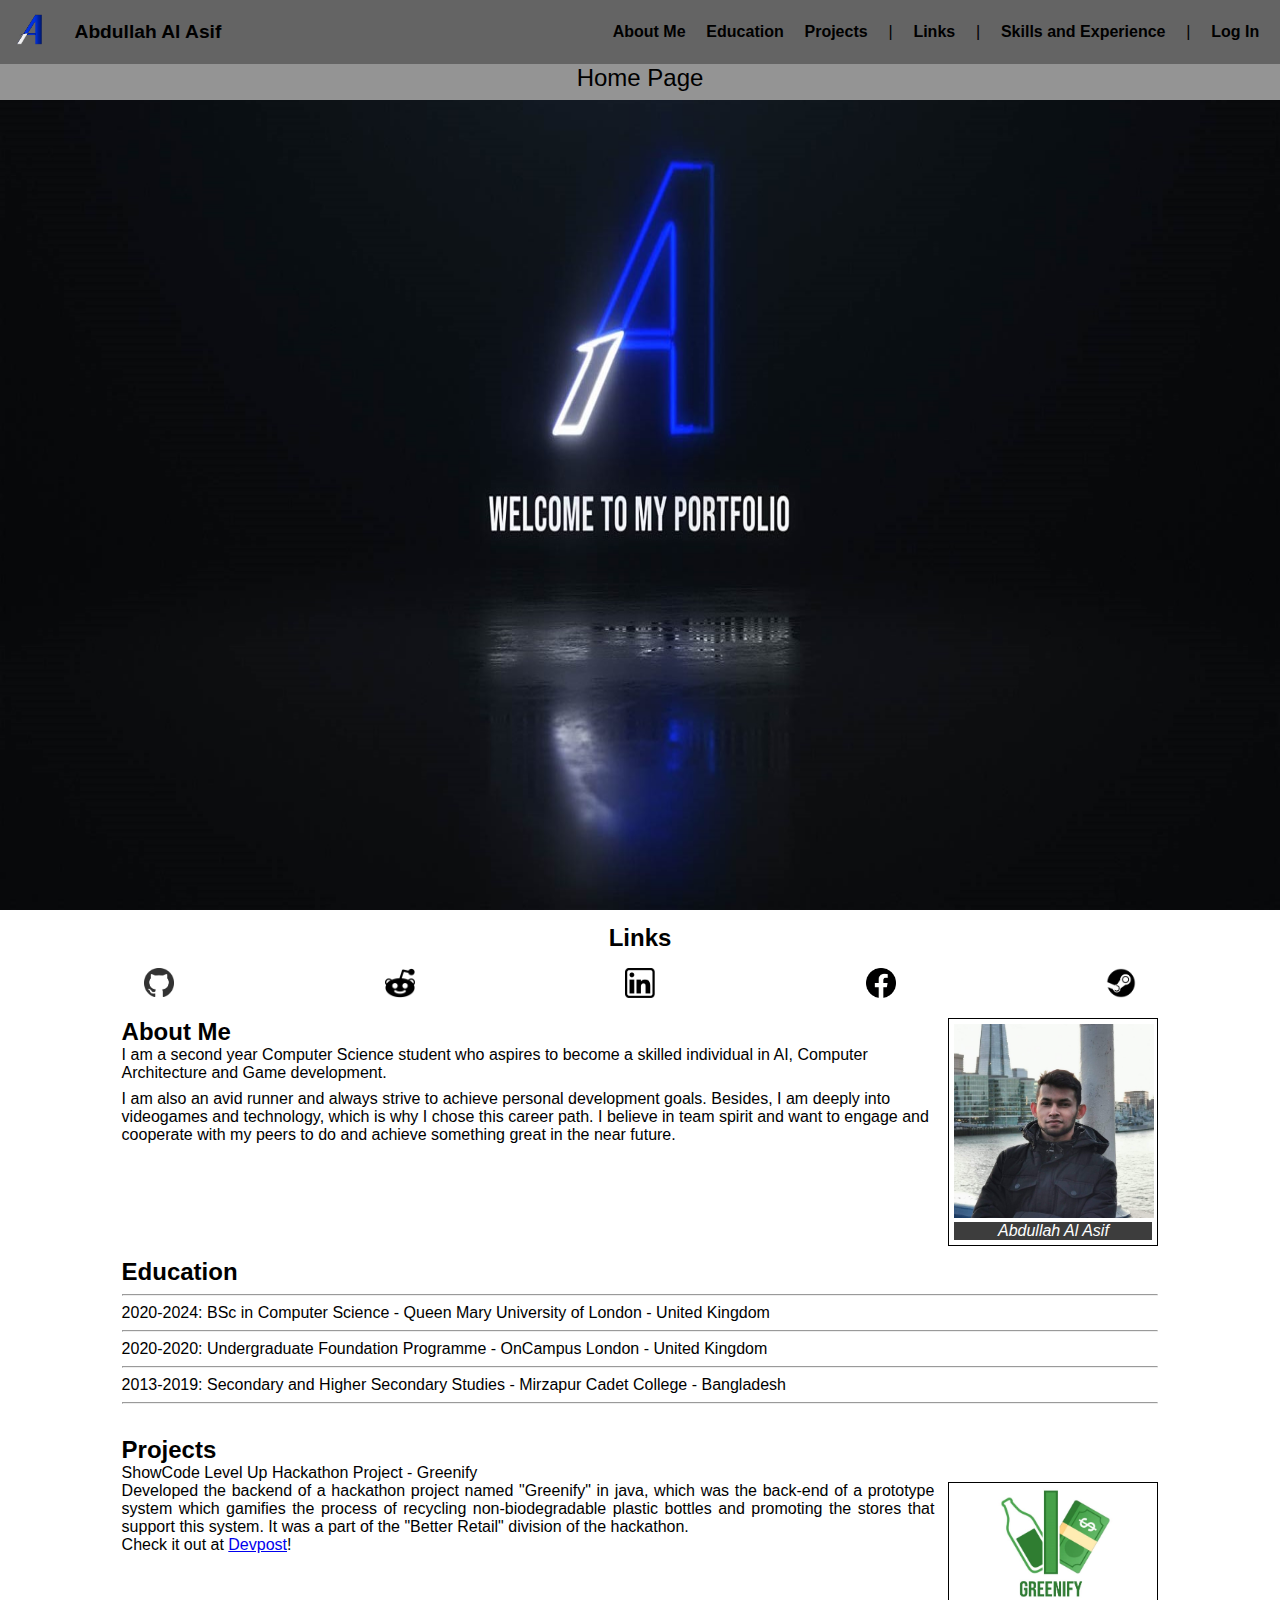
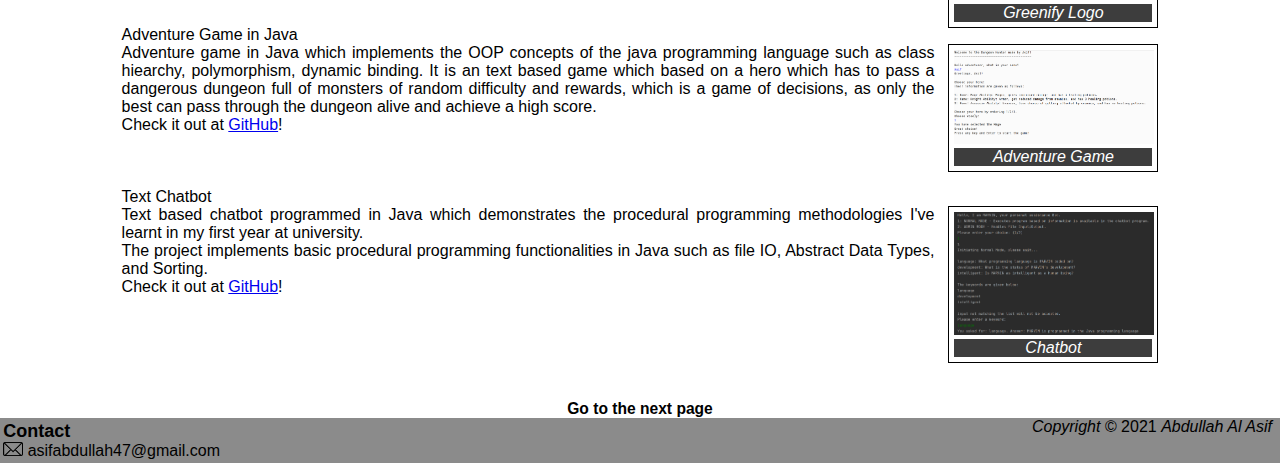
==== index.html @ cb3405a6 "Initial Commit" ====
<!-- TOTAL 8 UNIQUE SEMANTIC ELEMENTS USED. aside is used here and section is used in second page. Others are the same -->
<!-- 7 semantic elements used in this page including header, nav, aside, figure, figcaption, article, footer-->

<!DOCTYPE html>
<html lang="en">
<head>
    <title>Asif's Portfolio: Home Page</title>
    <meta charset="utf-8">
    <meta name="author" content="Abdullah Al Asif">
    <meta name="viewport" content="width=device-width, initial-scale=1.0"> 
    <!-- homepage or index.html and secondpage share the same css files -->
    <link rel="stylesheet" type="text/css" href="css/reset.css"> 
    <link rel="stylesheet" type="text/css" href="css/mainpages.css">
</head>
<body>
    <!-- ============ NAVBAR ============ -->

    <header>    <!--Use of header-->
        <nav>   <!--Use of nav-->   
            <ul class="navList">
                <li class="navItem"><img src="img/A14_Logo.png"></li>
                <li class="navItem"><a href="index.html" target="_self">Abdullah Al Asif</a></li>
                <li class="navItem"><a href="#aboutMe">About Me</a></li>
                <li class="navItem"><a href="#education">Education</a></li>
                <li class="navItem"><a href="#projects">Projects</a></li>
                <li class="navItem">|</li>
                <li class="navItem"><a href="#links">Links</a></li>
                <li class="navItem">|</li>
                <li class="navItem"><a href="secondpage.html">Skills and Experience</a></li>
                <!-- <li class="navItem"><a href="addpost.html">Blog</a></li> -->
                <li class="navItem">|</li>
                <li class="navItem"><a href="login.html">Log In</a></li>
            </ul>
        </nav>
    </header>

    <!-- ============ TOP BANNER ============ -->

    <article id="topBanner">Home Page</article>  <!--Use of article-->

    <!-- ============ FRONT WALLPAPER ============ -->

    <article id="frontWallpaper">
        <figure><img src="img/wallpaper.jpg"></figure>  <!--Use of figure-->
    </article>

    <!-- ============ LINKS ============ -->

    <article id="links">   
        <header>Links</header>
        <ol>
            <li><a href="https://github.com/Asif2714" target="_blank"><img src="img/github.png" width="30px"></a></li>
            <li><a href="https://www.reddit.com/user/A14Inc" target="_blank"><img src="img/reddit.png" width="30px"></a></li>
            <li><a href="https://www.linkedin.com/in/abdullahalasif2714/" target="_blank"><img src="img/linkedin.png" width="30px"></a></li>
            <li><a href="https://www.facebook.com/abdullahal.asif.79/" target="_blank"><img src="img/facebook.png" width="30px"></a></li>
            <li><a href="https://steamcommunity.com/id/a14inc/" target="_blank"><img src="img/steam.png" width="30px"></a></li>
        </ol>
    </article>

    <!-- ============ ABOUT ME ============ -->

    <article id="aboutMe">
        <aside> <!--Use of aside-->
            <figure>
                <img src="img/Asif's Photo.JPG" width="200px">
                <figcaption>Abdullah Al Asif</figcaption>   <!--Use of figcaption-->
            </figure>
        </aside>
        
        <h1>About Me</h1>
        <p>I am a second year Computer Science student who aspires to become a skilled individual in AI, Computer Architecture and Game development. </p>
        <p>I am also an avid runner and always strive to achieve personal development goals. Besides, I am deeply into videogames and technology, which is why I chose this career path. I believe in team spirit and want to engage and cooperate with my peers to do and achieve something great in the near future.</p>
    </article>

    <!-- ============ EDUCATION ============ -->

    <article id="education">
       <h1>Education</h1> 
       <hr>
       <p><b>2020-2024:</b> BSc in Computer Science - Queen Mary University of London - United Kingdom</p>
       <hr>
       <p><b>2020-2020:</b> Undergraduate Foundation Programme - OnCampus London - United Kingdom</p>
       <hr>
       <p><b>2013-2019:</b> Secondary and Higher Secondary Studies - Mirzapur Cadet College - Bangladesh</p>
       <hr>
    </article>

    <!-- ============ PROJECTS ============ -->
    
    <article id="projects">
        <h1>Projects</h1>

        <p>
            <b>ShowCode Level Up Hackathon Project - Greenify</b><br>
            <aside> 
                <figure>
                    <a href="img/greenify.jpg"><img src="img/greenify.jpg" width="200px"></a>
                    <figcaption>Greenify Logo</figcaption>   <!--Use of figcaption-->
                </figure>
            </aside>
            
            
            <p>
                Developed the backend of a hackathon project named "Greenify" in java, which was the back-end of a prototype system which gamifies the process of
                recycling non-biodegradable plastic bottles and promoting the stores that support this system. It was a part of the "Better Retail" division of the hackathon. <br>
                Check it out at <a href="https://devpost.com/software/greenify-szew2v">Devpost</a>! 
            </p>
        </p>

        <br>
        <br>
        <br>
        <br>

        <p>
            <b>Adventure Game in Java</b><br>
            <aside> 
                <figure>
                    <a href="img/textGame.png"><img src="img/textGame.png" width="200px"></a>
                    <figcaption>Adventure Game</figcaption>   <!--Use of figcaption-->
                </figure>
            </aside>
            
            
            <p>
                Adventure game in Java which implements the OOP concepts of the java programming language
                such as class hiearchy, polymorphism, dynamic binding. It is an text based game which based on a hero which has to pass a dangerous dungeon full of monsters of random difficulty
                and rewards, which is a game of decisions, as only the best can pass through the dungeon alive and achieve a high score. <br>
                Check it out at <a href="https://github.com/Asif2714/game-DungeonHunter">GitHub</a>!
            </p>
        </p>
        <br>
        <br>
        <br>
        <p>
            <b>Text Chatbot</b><br>
            <aside> 
                <figure>
                    <a href="img/marvin.png"><img src="img/marvin.png" width="200px"></a>
                    <figcaption>Chatbot</figcaption>   
                </figure>
            </aside>
            <p>
                Text based chatbot programmed in Java which demonstrates the procedural programming methodologies I've learnt in my first year at university. <br>
                The project implements basic procedural programming functionalities in Java such as file IO, Abstract Data Types, and Sorting.<br>
                Check it out at <a href="https://github.com/Asif2714/chatbot-Marvin">GitHub</a>!
            </p>
        </p>
        <br>
        <br>
        <br>
        <br>
    </article>

    <!-- ============ GO TO NEXT PAGE ============ -->

    <article id="gotoOther">
        <h2><a href="secondpage.html">Go to the next page</a></h2>
    </article>

    <!-- ============ FOOTER ============ -->

    <footer class="footerContainer"> <!--Use of footer-->
        <p id="copyRight">
            <i>Copyright &copy; </i> 2021 <i>Abdullah Al Asif</i>
        </p>
        <section id="footerContact">
            <p>Contact</p>
            <img src="img/email.png" width="20px">
            asifabdullah47@gmail.com
        </section>
    </footer>
</body>
</html>
---- css/mainpages.css ----
/* TOTAL 36 STYLE RULES */


/* STYLES FOR ALL PAGES */
/* Styles applicable for the whole webpages */
body{
    font-family: -apple-system, BlinkMacSystemFont, 'Segoe UI', Roboto, Oxygen, Ubuntu, Cantarell, 'Open Sans', 'Helvetica Neue', sans-serif;
}
h1{
    font-weight: 600;
    font-size: x-large;
}
h2{
    font-weight: 600;
    font-size: larger;
}
/* END of styles for whole webpage */


/* Styles for navbar at the top */
.navList{
    background-color: rgb(100, 100, 100);
    margin: 0;
    display: flex;
    justify-content: flex-end;
    align-items: center;
    height: 4em;
}

.navItem{
    margin-right: 1.3em;
}

.navItem a{
    text-decoration: none;
    color: black;
    font-weight: 600;
}


.navItem a:hover{
    color: rgb(0, 160, 209);
    transition: all 250ms ease-in;
}

.navItem:first-child{
    margin-left: 0.5em;
    margin-right: none;
    font-size:larger;
    vertical-align:middle;
}

.navItem:nth-child(2){
    margin-left: none;
    margin-right:auto;
    font-weight: 600;
    font-size: larger;
}

.navItem:first-child img{
    width: 40px;
}

.navItem:first-child b{
    margin-bottom: 1em;
    vertical-align: middle;
}
/* END of styles for Navbar */


/* Style for Banner */
#topBanner{
    height: 1.5em;
    background-color: rgb(148, 148, 148);
    text-align: center;
    align-items: center;
    vertical-align: middle;
    font-size: x-large;
    font-weight: 400;
}
/* END of styles for banner */


/* Styles for links */
#links header{
    padding-top: 0.4em;
    text-align: center;
    font-size: x-large;
    font-weight: 600;
}

#links ol{
    padding-left: 9em;
    padding-right: 9em;
    list-style: none;
    display: flex;
    justify-content: space-between;
}
/* END of styles for links */

/* Styles for go to the other link */
#gotoOther{
    text-align: center;
    font-size: small;
}
#gotoOther a{
    text-decoration: none;
}
#gotoOther a:link{
    color: black;
}
#gotoOther a:visited{
    color: black;
}
#gotoOther a:hover{
    color: rgb(0, 160, 209);
    transition: all 250ms ease-in;
}
/* END of styles for go to the other link */

/* Styles for footer */
.footerContainer{
    width: 100%;
    background-color: rgba(91, 91, 91, 0.71);
} 

#copyRight{
    float: right;
    position:relative;
    padding-right: 0.5em;
}

#footerContact{
    padding-top: 0.2em;
    padding-left: 0.2em;
    padding-bottom: 0.2em;
}

#footerContact p{
    font-weight: 550;
    font-size: large;
    
}
/* END of styles for footer */
/* END OF STYLES FOR ALL PAGES */


/* START OF STYLES FOR SPECIFIC PAGES */

/* Styles for HOME PAGE */

/* Front wallpaper style */
#frontWallpaper img{
	width:100%;
	height: 90vh;
}

/* About me styles */
#aboutMe{
    margin-left: 9.5%;
    margin-right: 9.5%;
    width: 81%;
    height: 15em;
}


#aboutMe p{
    margin-bottom: 0.5em;
}

#aboutMe figure {
    border: 1px solid black;
    padding: 5px;
    width: 210px;
    float: right;
  }
  
#aboutMe  figcaption {
    background-color: rgb(61, 61, 61);
    color: white;
    font-style: italic;
    font-weight: 300;
    text-align: center;
}


/* Education and projects styles */
#education, #projects{
    margin-left: 9.5%;
    margin-right: 9.5%;
    width: 81%;
    margin-bottom: 2em;
    text-align: justify;
}
#projects figure {
    border: 1px solid black;
    padding: 5px;
    width: 210px;
    float: right;
  }
  
#projects  figcaption {
    background-color: rgb(61, 61, 61);
    color: white;
    font-style: italic;
    font-weight: 300;
    text-align: center;
}

#projects p{
    margin-right: 14em;
}
/* END of styles for HOME PAGE */



/* Styles for SECOND PAGE */

/* Skills styles*/
#skills{
    margin-left: 15%;
    margin-right: 14%;
    width: 71%;
}


/* Experience styles */
#experience{
    margin-left: 15%;
    margin-right: 14%;
    width: 71%;
    text-align: justify;
}

/* Other works styles */
#otherWorks{
    margin-left: 15%;
    margin-right: 14%;
    width: 71%;
    text-align: justify;
}

#otherWorks figcaption {
    font-size: small;
    text-align: center;
}
/* END of styles for SECOND PAGE */
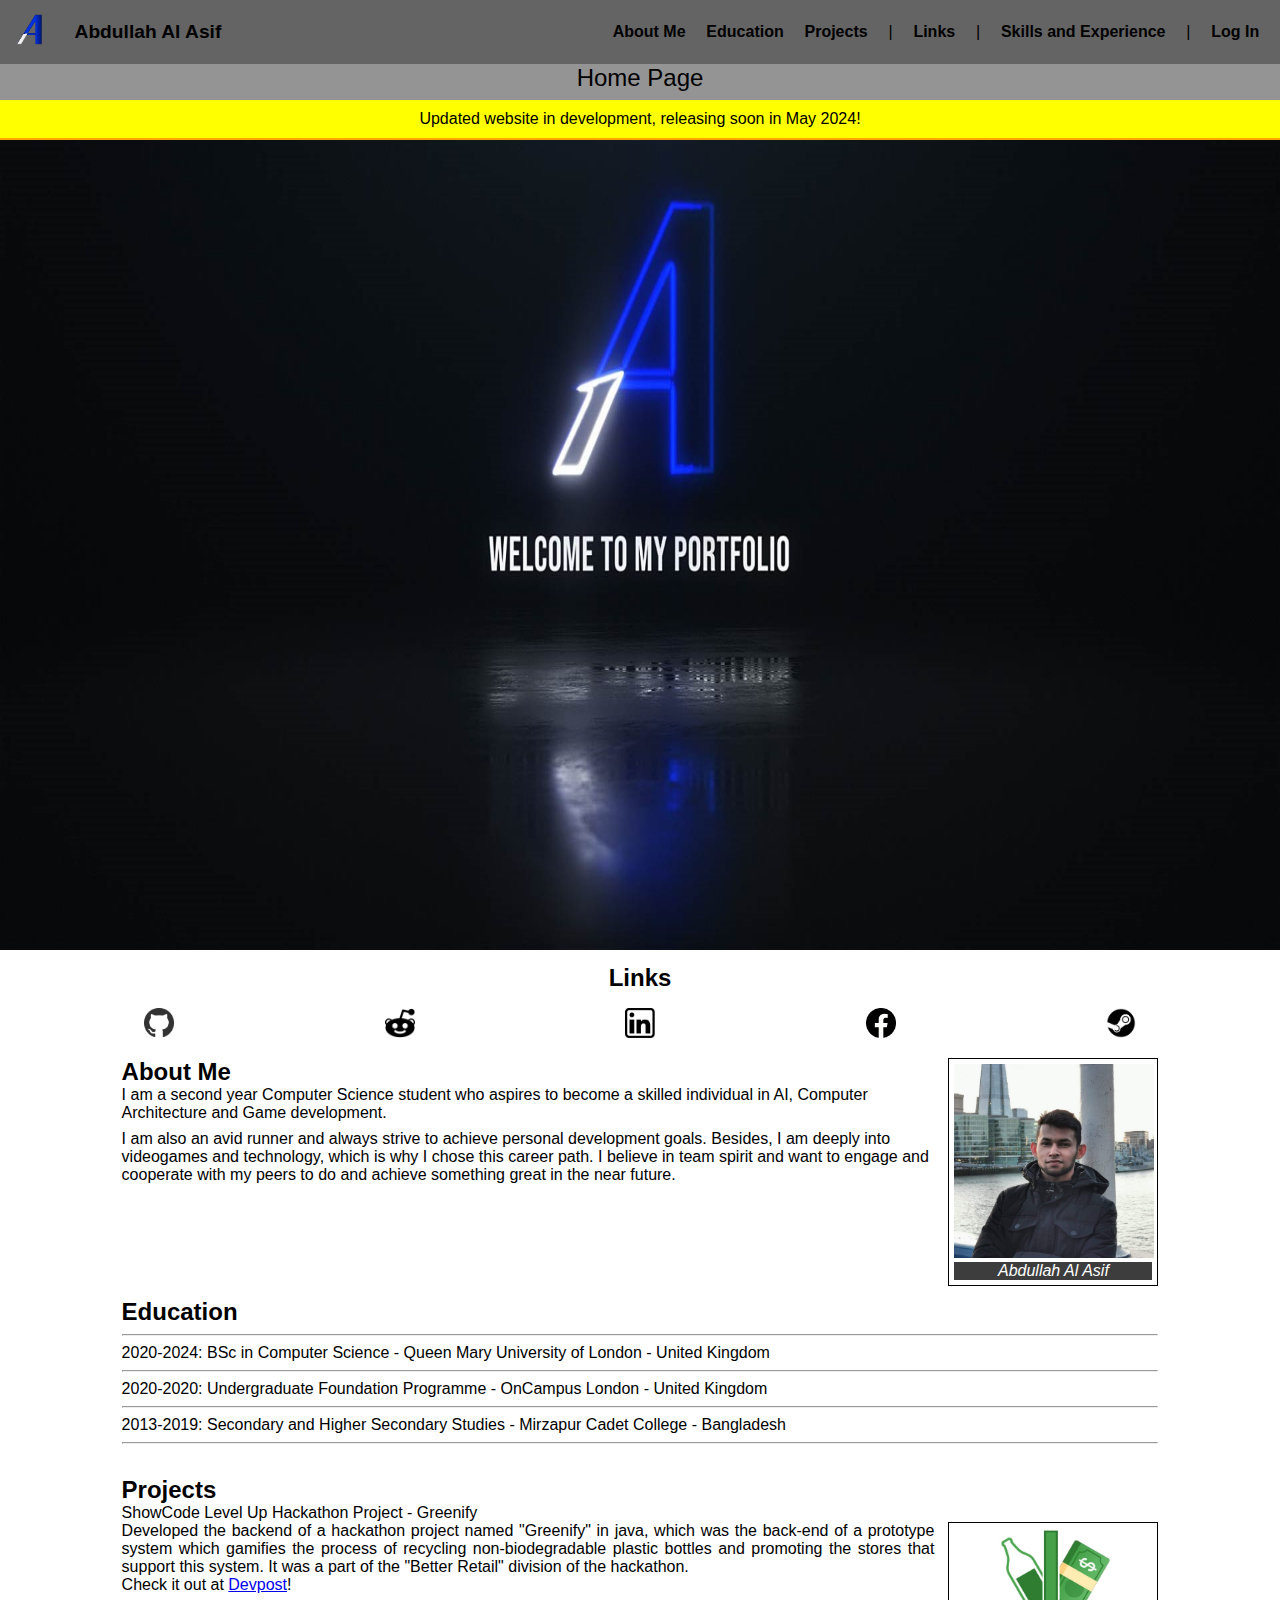
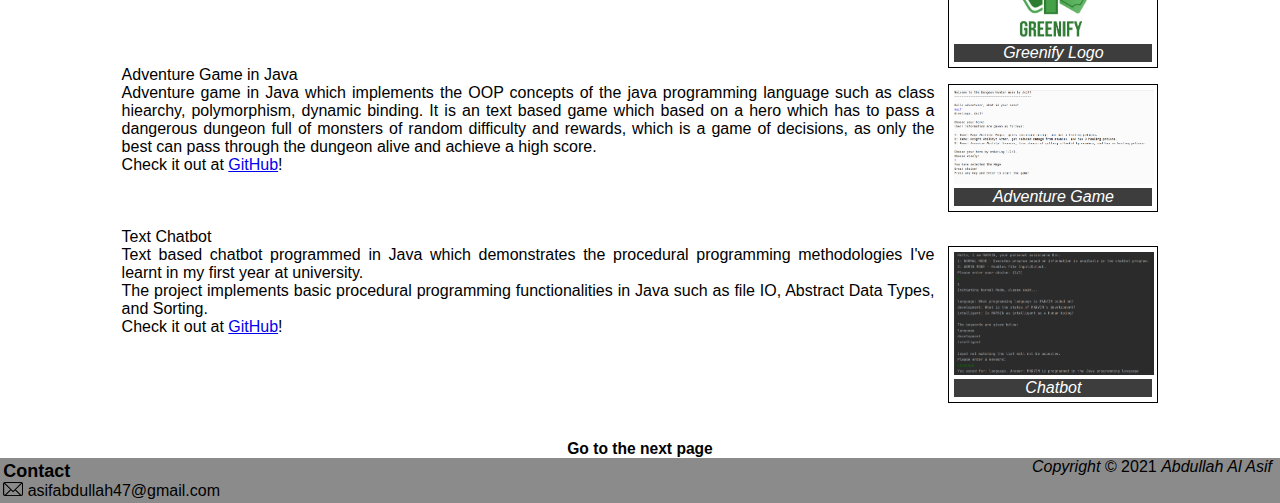
==== commit ebe5d5d4: "banner for new updates coming soon" ====
--- a/index.html
+++ b/index.html
@@ -37,6 +37,9 @@
     <!-- ============ TOP BANNER ============ -->
 
     <article id="topBanner">Home Page</article>  <!--Use of article-->
+    <div class="announcement">
+        <p>Updated website in development, releasing soon in May 2024!</p>
+    </div>
 
     <!-- ============ FRONT WALLPAPER ============ -->
 
@@ -51,7 +54,7 @@
         <ol>
             <li><a href="https://github.com/Asif2714" target="_blank"><img src="img/github.png" width="30px"></a></li>
             <li><a href="https://www.reddit.com/user/A14Inc" target="_blank"><img src="img/reddit.png" width="30px"></a></li>
-            <li><a href="https://www.linkedin.com/in/abdullahalasif2714/" target="_blank"><img src="img/linkedin.png" width="30px"></a></li>
+            <li><a href="https://www.linkedin.com/in/asif14/" target="_blank"><img src="img/linkedin.png" width="30px"></a></li>
             <li><a href="https://www.facebook.com/abdullahal.asif.79/" target="_blank"><img src="img/facebook.png" width="30px"></a></li>
             <li><a href="https://steamcommunity.com/id/a14inc/" target="_blank"><img src="img/steam.png" width="30px"></a></li>
         </ol>
@@ -171,4 +174,4 @@
         </section>
     </footer>
 </body>
-</html> +</html> 
--- a/css/mainpages.css
+++ b/css/mainpages.css
@@ -246,8 +246,17 @@
 }
 /* END of styles for SECOND PAGE */
 
-
-
-
-
-
+.announcement {
+    background-color: yellow; 
+    color: black; 
+    text-align: center;
+    padding: 10px 0;
+    font-size: 16px;
+    font-weight: 800;
+    border-bottom: 2px solid orange; 
+}
+
+
+
+
+
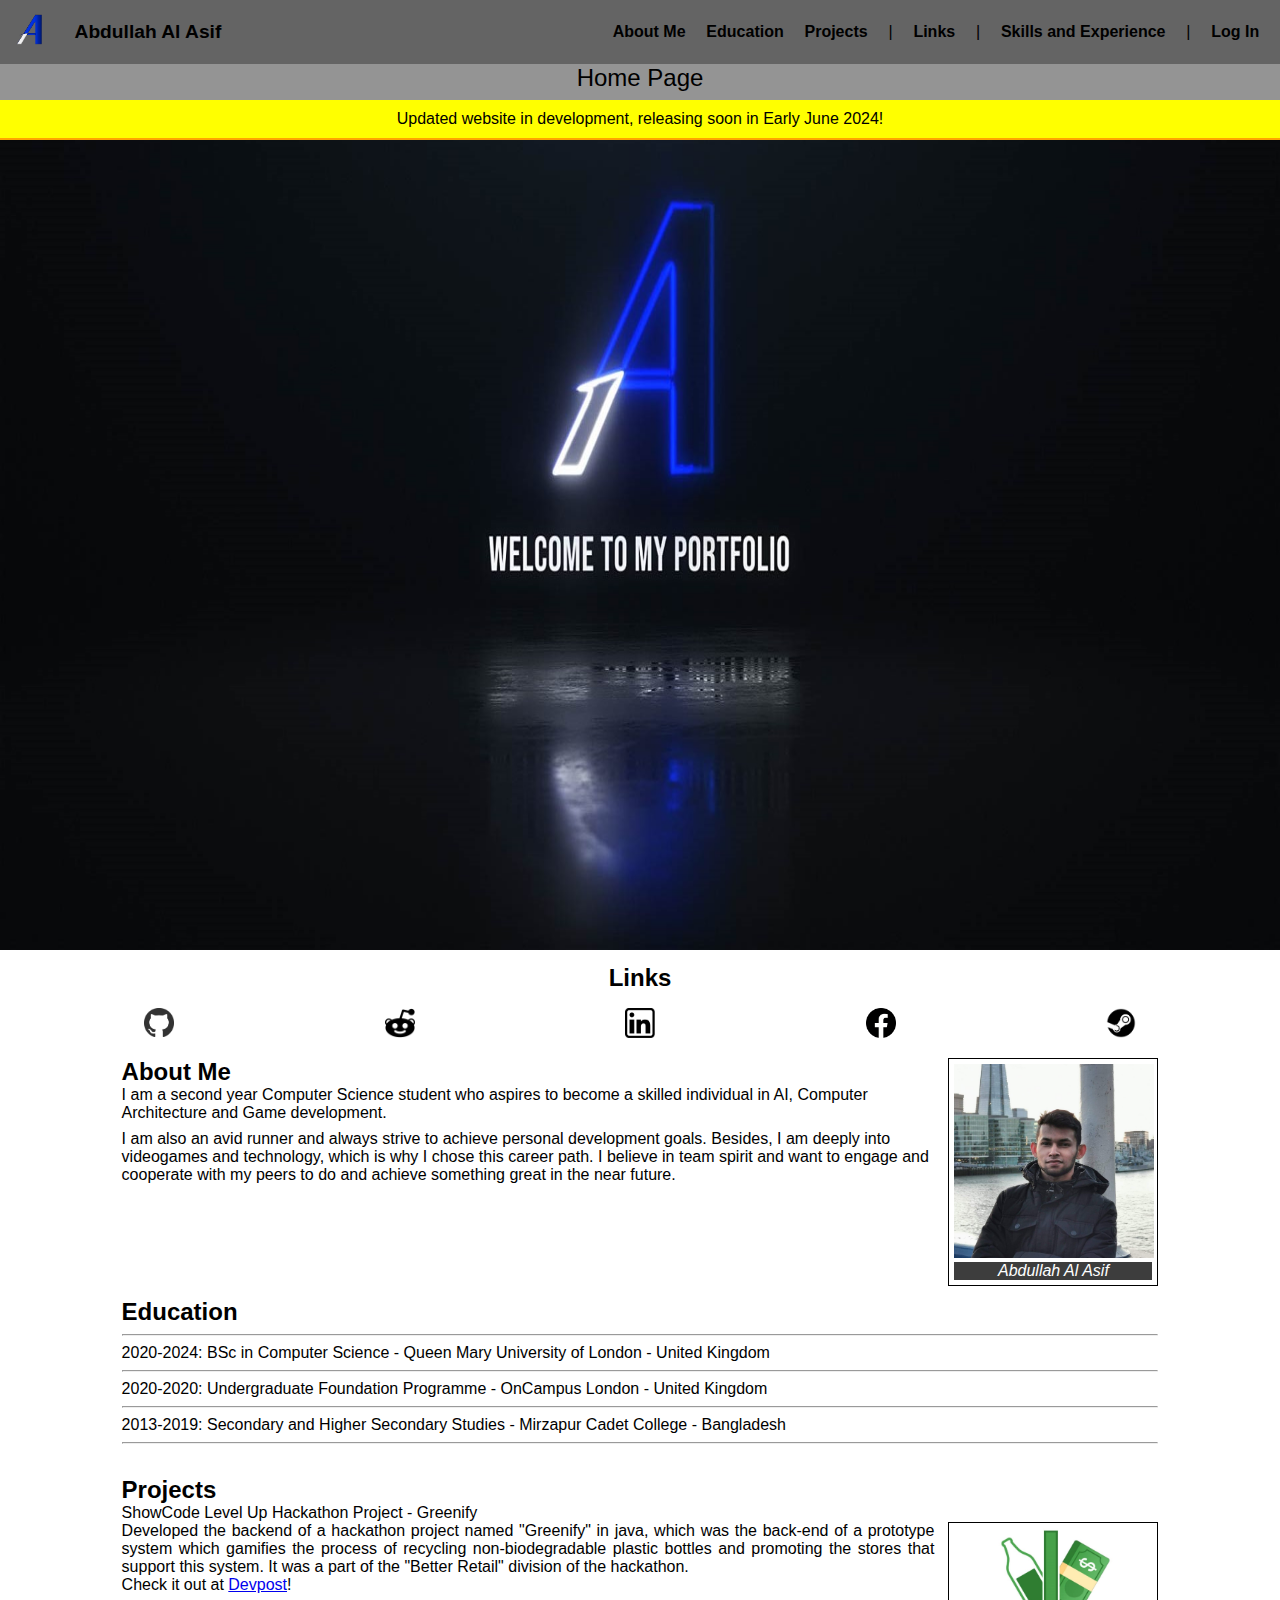
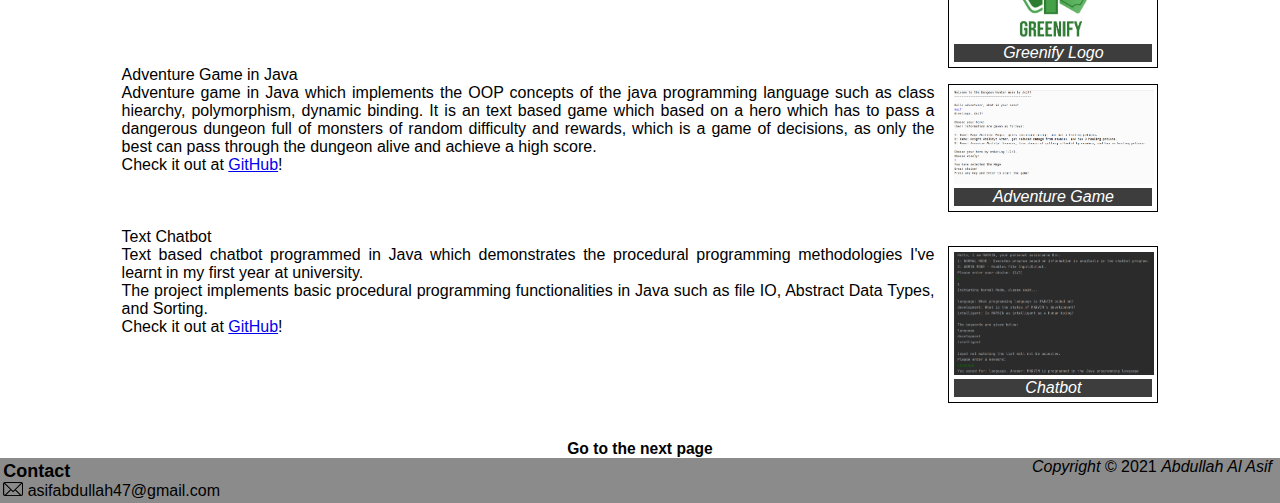
==== commit 0c418a66: "change date" ====
--- a/index.html
+++ b/index.html
@@ -37,8 +37,8 @@
     <!-- ============ TOP BANNER ============ -->
 
     <article id="topBanner">Home Page</article>  <!--Use of article-->
-    <div class="announcement">
-        <p>Updated website in development, releasing soon in May 2024!</p>
+    <div id="announcement">
+        <p>Updated website in development, releasing soon in Early June 2024!</p>
     </div>
 
     <!-- ============ FRONT WALLPAPER ============ -->
--- a/css/mainpages.css
+++ b/css/mainpages.css
@@ -246,7 +246,7 @@
 }
 /* END of styles for SECOND PAGE */
 
-.announcement {
+#announcement {
     background-color: yellow; 
     color: black; 
     text-align: center;
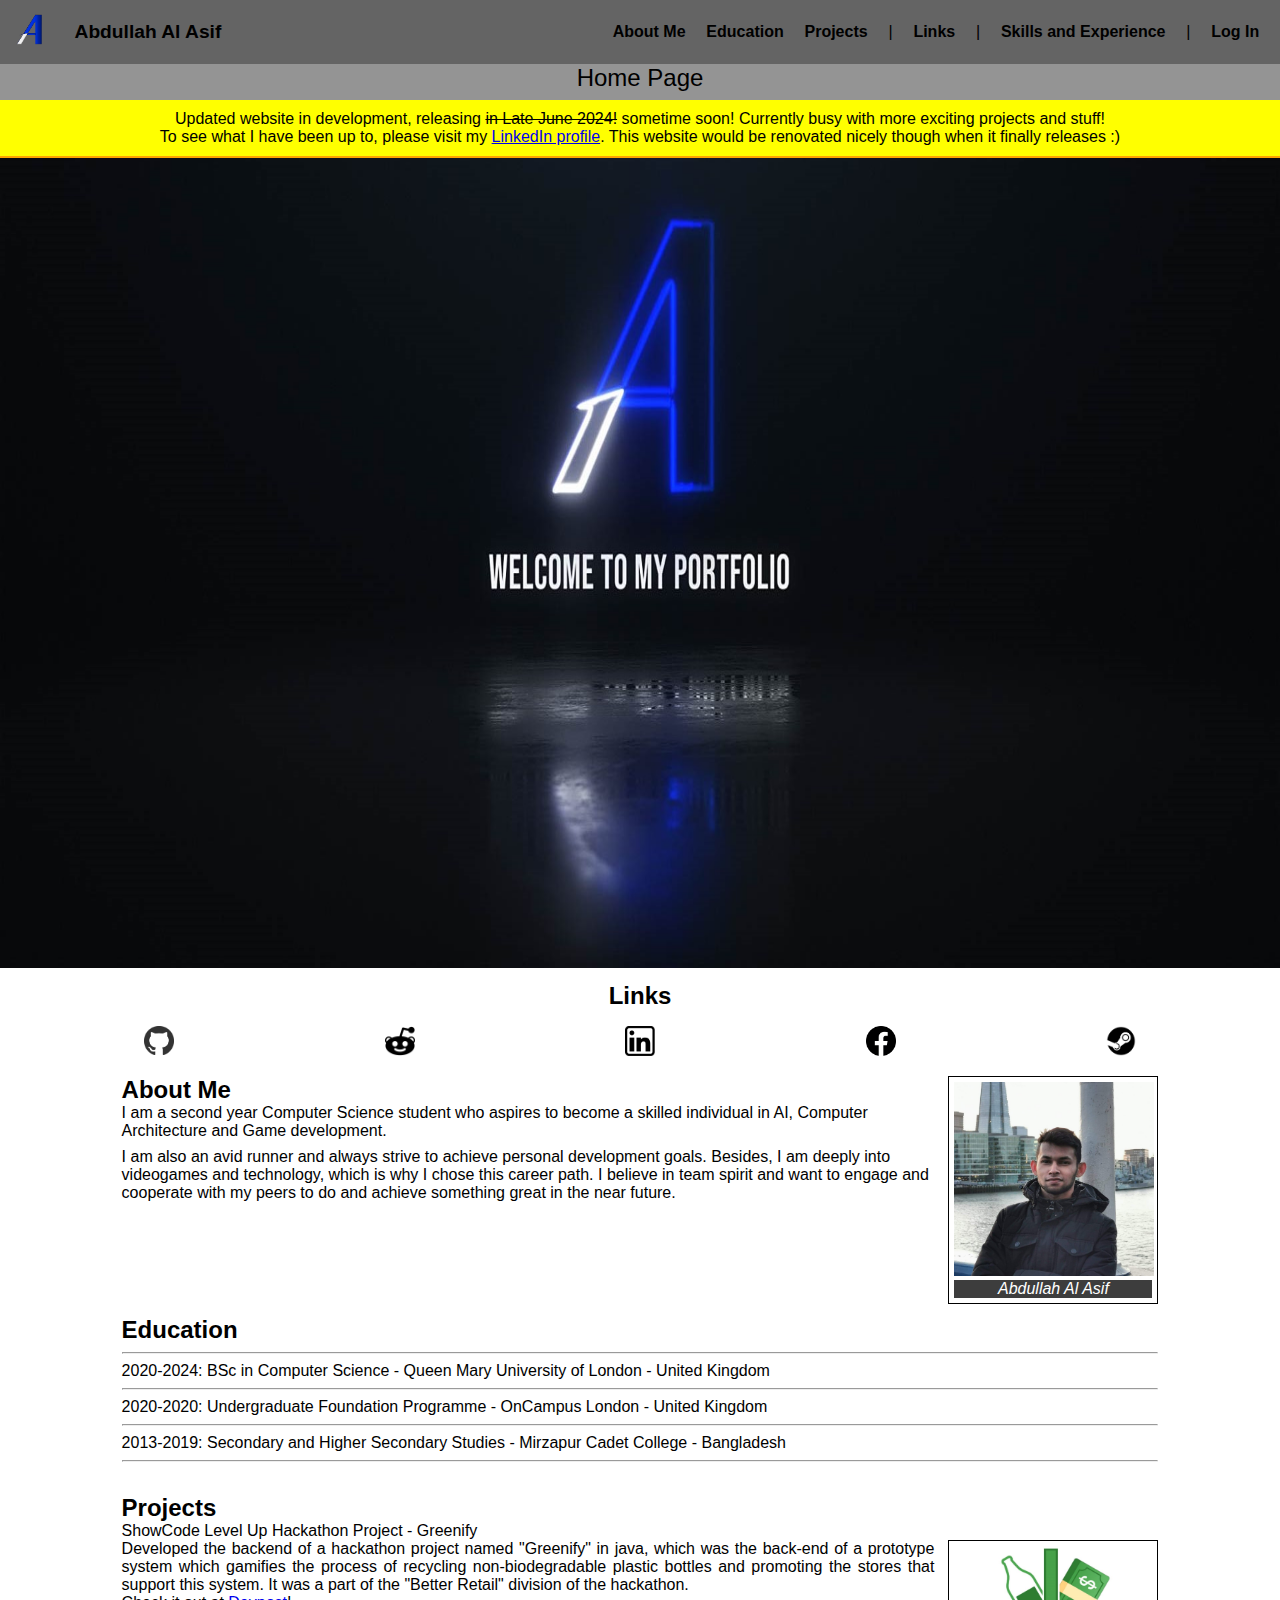
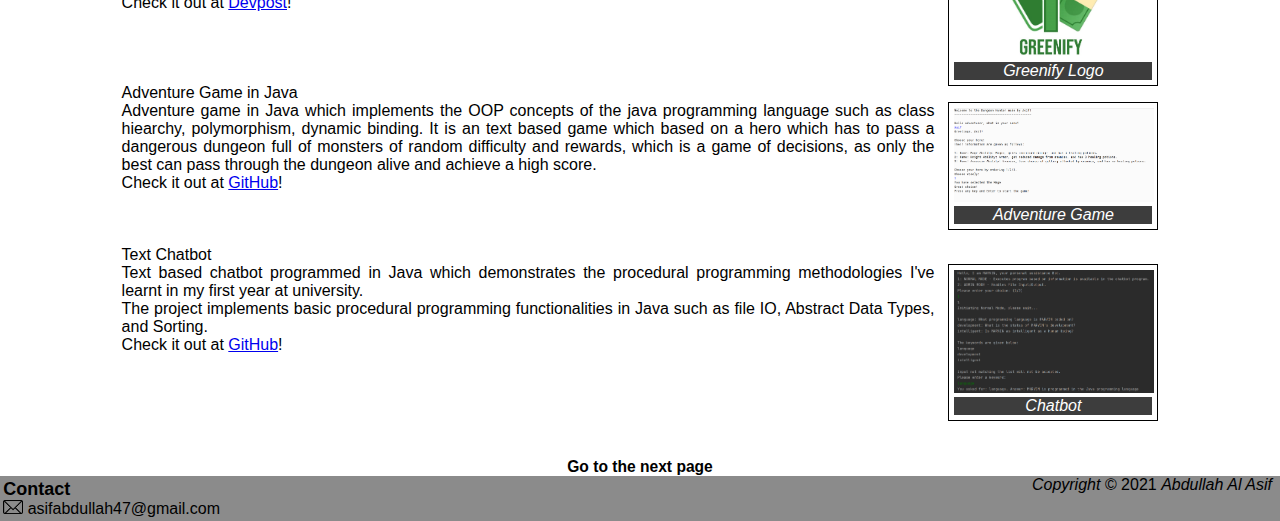
==== commit e8152bbf: "updated announcement" ====
--- a/index.html
+++ b/index.html
@@ -38,7 +38,8 @@
 
     <article id="topBanner">Home Page</article>  <!--Use of article-->
     <div id="announcement">
-        <p>Updated website in development, releasing soon in Early June 2024!</p>
+        <p>Updated website in development, releasing <s>in Late June 2024!</s> sometime soon! Currently busy with more exciting projects and stuff!</p>
+        <p>To see what I have been up to, please visit my <a href="https://www.linkedin.com/in/asif14/">LinkedIn profile</a>. This website would be renovated nicely though when it finally releases :)</p>
     </div>
 
     <!-- ============ FRONT WALLPAPER ============ -->
